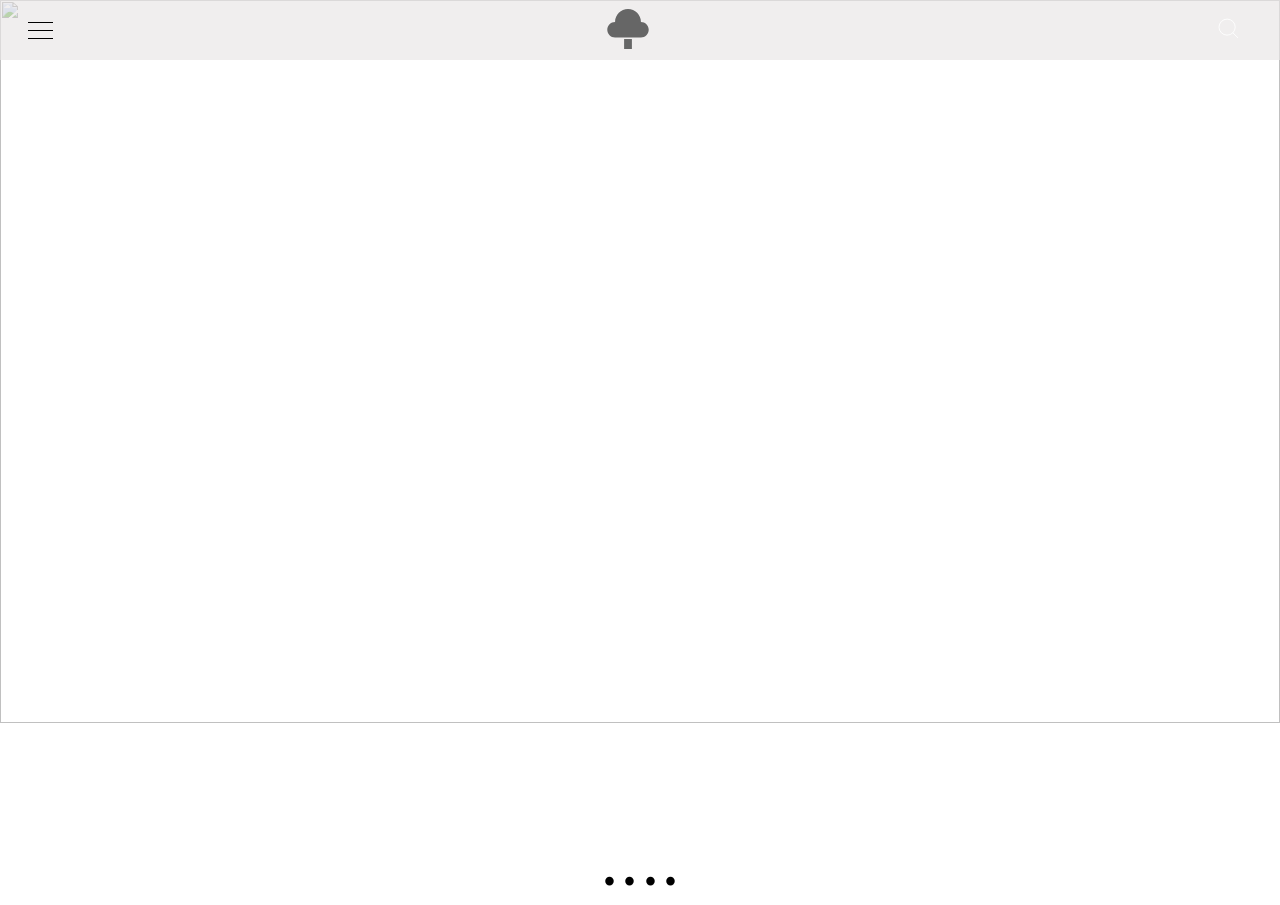
==== index.html @ f321a685 "Feito o slide de reprodução da página inicial" ====
<!DOCTYPE html>
<html lang="pt-br">
<head>
    <meta charset="UTF-8">
    <meta http-equiv="X-UA-Compatible" content="IE=edge">
    <meta name="viewport" content="width=device-width, initial-scale=1.0">
    <link rel = "sortcut icon" href = "./img/LOGOTIPO.ico" type = "image/x-icon" /> 
    <link rel = "stylesheet" href = "./Style.css">
    <title>Basílio Arquitetos</title>

</head>
<body>
    <!--Header-->
    <section id = "header">
        <div class="header container">
            <div class="nav-bar">
                <div class="nav-list">
                    <div class="hamburger"><div class="bar"></div></div>
                    <ul>
                        <li><a href="#hero">Início</a></li>
                        <li><a href="#projetos">Projetos</a></li>
                        <li><a href="#sobre">Sobre</a></li>
                        <li><a href="#contato">Contato</a></li>
                    </ul>
                </div>
                <div class="brand">
                    <a href="#"><img src="./img/LOGOTIPO.svg" ></a>
                </div>

                <div class="search">
                    <a href="#"><img src="./img/search.svg" ></a>
                </div>
            </div>
        </div>
    </section>
    <!--End Header-->
    <!--Começo Slides-->
    <section id="slideshow">
        <div class="slidershow">

            <div class="slides">
                <input type="radio" name = "r" id = "r1" checked>
                <input type="radio" name = "r" id = "r2">
                <input type="radio" name = "r" id = "r3">
                <input type="radio" name = "r" id = "r4">
                
                <div class="slide s1">
                    
                    <img src="./img/slide1.png" alt="">
                </div>

                <div class="slide">
                    <img src="./img/slide3.jpg" alt="">
                </div>
                <div class="slide">
                    <img src="./img/slide4.jpg" alt="">
                </div>
                <div class="slide">
                    <img src="./img/slide4.jpg" alt="">
                </div>
            </div>

            <div class="navigation">
                <label for="r1" class="bar">.</label>
                <label for="r2" class="bar">.</label>
                <label for="r3" class="bar">.</label>
                <label for="r4" class="bar">.</label>
            </div>
        </div>
        </div>
    </section>
    </section>
    <!--Fim Slides-->

<script src="./app.js"></script>
</body>
</html>
---- Style.css ----
@import url('https://fonts.googleapis.com/css2?family=Montserrat:wght@300;400;700&display=swap');

* {     /* Definindo margem e padding do body*/
	padding: 0;
	margin: 0;
	box-sizing: border-box;

}

html {  /*fonte do html*/
	font-size: 10px;
	font-family: 'Montserrat', sans-serif;
}
a{
	text-decoration: none;

}
/*Começa cabeçalho*/
#header {
	position: fixed;
	z-index: 1000;
	left: 0;
	top: 0;
	width: 100vw;
	height: auto;

}

#header .brand img{
    width: 50px;
    height: 40px;
}
#header .header {
	min-height: 3vh;
	background-color:rgba(233, 230, 230, 0.671);
	transition: .3s ease background-color;
}

#header .nav-bar {
	display: flex;
	align-items: center;
	justify-content: space-between;
	width: 100%;
	height: 100%;
	max-width: 100%;
	padding: 0 10px;
}
#header .nav-list ul {
	list-style: none;
	position: absolute;
	background-color: rgb(31, 30, 30);
	width: 100vw;
	height: 100vh;
	left: 100%;
	top: 0;
	display: flex;
	flex-direction: column;
	justify-content: center;
	align-items: center;
	z-index: 1;
	overflow-x: hidden;
	transition: .5s ease left;
}
#header .nav-list ul.active {
	left: 0%;
}
#header .nav-list ul a {
	font-size: 2.5rem;
	font-weight: 500;
	letter-spacing: .2rem;
	text-decoration: none;
	color: white;
	text-transform: uppercase;
	padding: 20px;
	display: block;
}



#header .nav-list ul li:hover a {
	color: #C0C0C0;
}
#header .hamburger {
	height: 60px;
	width: 60px;
	display: inline-block;
	position: relative;
	display: flex;
	align-items: center;
	justify-content: center;
	z-index: 100;
	cursor: pointer;

}
#header .hamburger .bar {
	height: 1px;
	width: 25px;
	position: relative;
	background-color: black;
	z-index: -1;
}
#header .hamburger .bar::after,
#header .hamburger .bar::before {
	content: '';
	position: absolute;
	height: 100%;
	width: 100%;
	left: 0;
	background-color: black;
	transition: .3s ease;
	transition-property: top, bottom;
}
#header .hamburger .bar::after {
	top: 8px;
}
#header .hamburger .bar::before {
	bottom: 8px;
}
#header .hamburger.active .bar::before {
	bottom: 0;
}
#header .hamburger.active .bar::after {
	top: 0;
}

#header .search {
	padding: 0 20px;
}
/*Termina o cabeçalho*/
/*Começo Slides*/
#slideshow .slidershow{
    width: 100%;
    height: 100%;
    overflow: hidden;
	margin-bottom: 10px;
}

#slideshow .navigation{
    position: absolute;
    bottom: -5px;
    left: 50%;
    transform: translateX(-50%);
    display: flex;
}
#slideshow .bar{
    display: inline-block;
    margin: 0 .02em;
    font-size: 80px;
    text-align: center;
    text-decoration: none;
    transition: 0.8s;
	
}
#slideshow .bar:hover{
    color: white;
    color: rgba(255, 255, 255, 0.8);
}

input[name="r"]{
    position: absolute;
    visibility: hidden;
}

#slideshow .slides{
    width: 500%;
    height: 100%;
    display: flex;
}

#slideshow .slide{
    width: 20%;
    transition: 0.6s;
}

#slideshow .slide img{
    width: 100%;
    height: 100%;
}

#r1:checked ~ .s1{
    margin-left: 0;
}

#r2:checked ~ .s1{
    margin-left: -20%;
}

#r3:checked ~ .s1{
    margin-left: -40%;
}

#r4:checked ~ .s1{
    margin-left: -60%;
}

/*Fim Slides*/
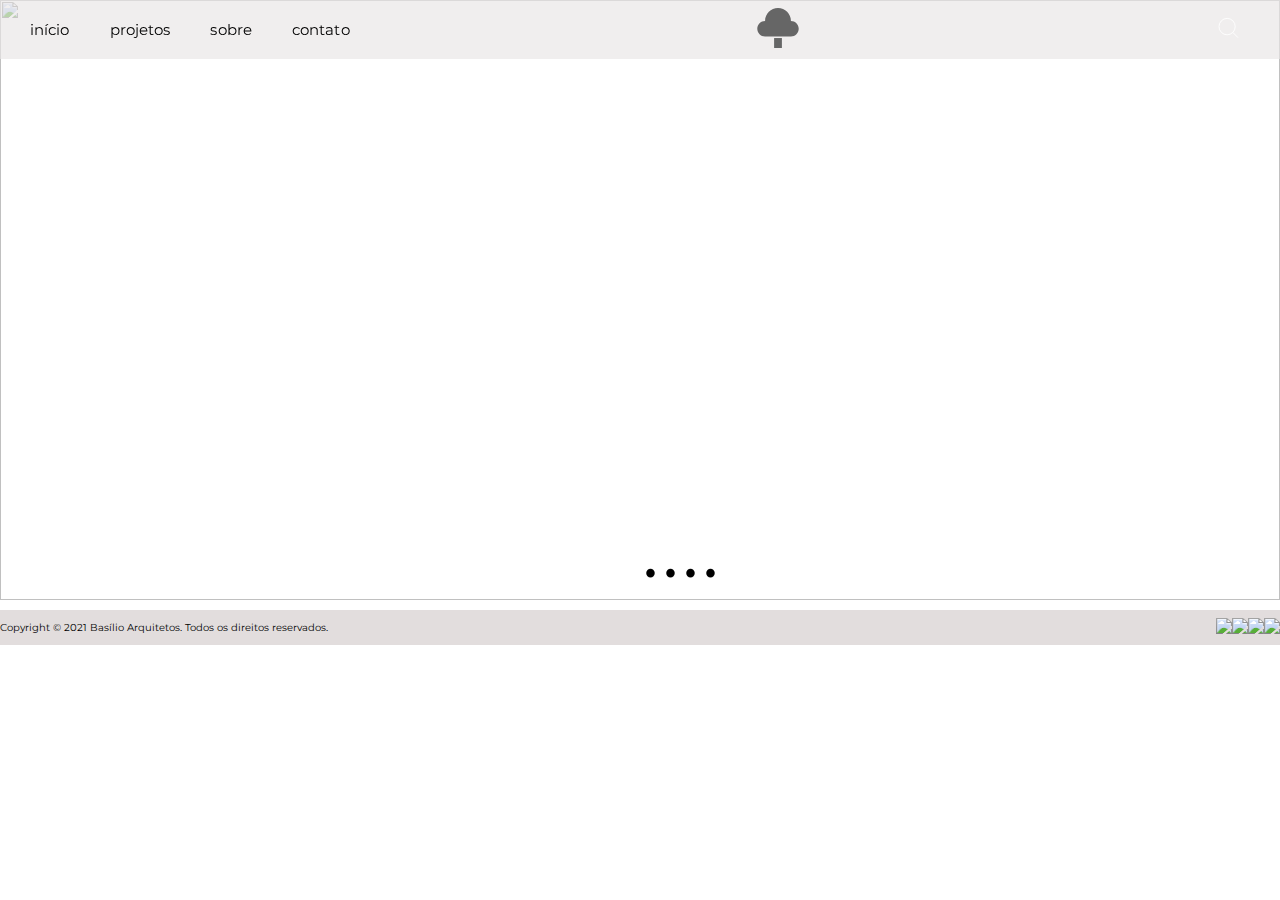
==== commit 7656d3e9: "feita a responsividade do menu de navegação" ====
--- a/index.html
+++ b/index.html
@@ -17,11 +17,12 @@
                 <div class="nav-list">
                     <div class="hamburger"><div class="bar"></div></div>
                     <ul>
-                        <li><a href="#hero">Início</a></li>
+                        <li><a href="#slideshow">Início</a></li>
                         <li><a href="#projetos">Projetos</a></li>
                         <li><a href="#sobre">Sobre</a></li>
                         <li><a href="#contato">Contato</a></li>
                     </ul>
+
                 </div>
                 <div class="brand">
                     <a href="#"><img src="./img/LOGOTIPO.svg" ></a>
@@ -60,6 +61,7 @@
                 </div>
             </div>
 
+
             <div class="navigation">
                 <label for="r1" class="bar">.</label>
                 <label for="r2" class="bar">.</label>
@@ -70,7 +72,34 @@
         </div>
     </section>
     </section>
+
     <!--Fim Slides-->
+<!--Rodapé-->
+    <Section id = "rodape">
+        <div class="copyright">
+            Copyright © 2021 Basílio Arquitetos. Todos os direitos reservados.
+        </div>
+        <div class="rede_social">
+            <div class="item_social">
+
+                <a href="https://www.facebook.com/carlos.vinicius.71404/" target="_blank"><img src="https://img.icons8.com/office/16/000000/facebook.png"/></a>
+            </div>
+            <div class="item_social">
+
+                <a href="https://twitter.com/vinicarlosss" target="_blank"><img src="https://img.icons8.com/officexs/16/000000/twitter.png"/></a>
+            </div>
+            <div class="item_social">
+
+                <a href="https://www.linkedin.com/in/carlos-vin%C3%ADcius-7a963b205/" target="_blank"><img src="https://img.icons8.com/officexs/16/000000/linkedin.png"/></a>
+            </div>
+            <div class="item_social">
+
+                <a href="https://www.instagram.com/vinicarlosss/" target="_blank"><img src="https://img.icons8.com/officexs/16/000000/instagram-new.png"/></a>
+            </div>
+        </div>
+
+    </Section>
+<!--Fim Rodapé-->
 
 <script src="./app.js"></script>
 </body>
--- a/Style.css
+++ b/Style.css
@@ -3,6 +3,7 @@
 * {     /* Definindo margem e padding do body*/
 	padding: 0;
 	margin: 0;
+
 	box-sizing: border-box;
 
 }
@@ -36,7 +37,7 @@
 	transition: .3s ease background-color;
 }
 
-#header .nav-bar {
+#header .nav-bar{
 	display: flex;
 	align-items: center;
 	justify-content: space-between;
@@ -45,82 +46,30 @@
 	max-width: 100%;
 	padding: 0 10px;
 }
+
 #header .nav-list ul {
 	list-style: none;
-	position: absolute;
-	background-color: rgb(31, 30, 30);
-	width: 100vw;
-	height: 100vh;
-	left: 100%;
+	position: flex;
+	
+	
+	
+	left: 10px;
 	top: 0;
 	display: flex;
-	flex-direction: column;
-	justify-content: center;
-	align-items: center;
-	z-index: 1;
-	overflow-x: hidden;
-	transition: .5s ease left;
-}
-#header .nav-list ul.active {
-	left: 0%;
-}
+	
+	justify-content: space-between;
+	align-items: flex;
+}
+
 #header .nav-list ul a {
-	font-size: 2.5rem;
-	font-weight: 500;
-	letter-spacing: .2rem;
+	font-size: 15px;
+	letter-spacing: 0.01rem;
 	text-decoration: none;
-	color: white;
-	text-transform: uppercase;
+	color: black;
+	text-transform: lowercase;
 	padding: 20px;
-	display: block;
-}
-
-
-
-#header .nav-list ul li:hover a {
-	color: #C0C0C0;
-}
-#header .hamburger {
-	height: 60px;
-	width: 60px;
-	display: inline-block;
-	position: relative;
-	display: flex;
-	align-items: center;
-	justify-content: center;
-	z-index: 100;
-	cursor: pointer;
-
-}
-#header .hamburger .bar {
-	height: 1px;
-	width: 25px;
-	position: relative;
-	background-color: black;
-	z-index: -1;
-}
-#header .hamburger .bar::after,
-#header .hamburger .bar::before {
-	content: '';
-	position: absolute;
-	height: 100%;
-	width: 100%;
-	left: 0;
-	background-color: black;
-	transition: .3s ease;
-	transition-property: top, bottom;
-}
-#header .hamburger .bar::after {
-	top: 8px;
-}
-#header .hamburger .bar::before {
-	bottom: 8px;
-}
-#header .hamburger.active .bar::before {
-	bottom: 0;
-}
-#header .hamburger.active .bar::after {
-	top: 0;
+	display: flex;
+	justify-content: space-between;
 }
 
 #header .search {
@@ -128,28 +77,28 @@
 }
 /*Termina o cabeçalho*/
 /*Começo Slides*/
+
 #slideshow .slidershow{
     width: 100%;
-    height: 100%;
+    height: 600px;
     overflow: hidden;
 	margin-bottom: 10px;
 }
 
 #slideshow .navigation{
-    position: absolute;
-    bottom: -5px;
-    left: 50%;
+    position: relative;
+    bottom: 100px;
+    left: 100%;
     transform: translateX(-50%);
     display: flex;
 }
 #slideshow .bar{
-    display: inline-block;
+    display: flex;
     margin: 0 .02em;
     font-size: 80px;
     text-align: center;
     text-decoration: none;
-    transition: 0.8s;
-	
+    transition: 1.5s;
 }
 #slideshow .bar:hover{
     color: white;
@@ -195,3 +144,115 @@
 
 /*Fim Slides*/
 
+/* Começa Rodapé */
+#rodape{
+	background-color:rgba(212, 205, 205, 0.671);
+	margin-top: 10px;
+	bottom: 0px;
+	width: 100%;
+	height: 35px;
+
+	display: flex;
+	align-items: center;
+	justify-content: space-between;
+}
+#rodape .rede_social{
+	display: flex;
+}
+/* Termina Rodapé */
+
+
+
+
+/*Responsividade */
+
+@media only screen and (max-width: 1024px){
+
+	#header .nav-bar{
+		display: flex;
+		align-items: center;
+		justify-content: space-between;
+		width: 100%;
+		height: 100%;
+		max-width: 100%;
+		padding: 0 10px;
+	}
+	
+	#header .nav-list ul {
+		list-style: none;
+		position: absolute;
+		background-color: rgb(31, 30, 30);
+		width: 100vw;
+		height: 100vh;
+		left: 100%;
+		top: 0;
+		display: flex;
+		flex-direction: column;
+		justify-content: center;
+		align-items: center;
+		z-index: 1;		overflow-x: hidden;
+		transition: .5s ease left;
+	}
+	
+	#header .nav-list ul.active {
+		left: 0%;
+	}
+	#header .nav-list ul a {
+		font-size: 2.5rem;
+		font-weight: 500;
+		letter-spacing: .2rem;
+		text-decoration: none;
+		color: white;
+		text-transform: uppercase;
+		padding: 20px;
+		display: block;
+	}
+	
+	
+	
+	#header .nav-list ul li:hover a {
+		color: #C0C0C0;
+	}
+	#header .hamburger {
+		height: 60px;
+		width: 60px;
+		display: inline-block;
+		position: relative;
+		display: flex;
+		align-items: center;
+		justify-content: center;
+		z-index: 100;
+		cursor: pointer;
+	
+	}
+	#header .hamburger .bar {
+		height: 1px;
+		width: 25px;
+		position: relative;
+		background-color: black;
+		z-index: -1;
+	}
+	#header .hamburger .bar::after,
+	#header .hamburger .bar::before {
+		content: '';
+		position: absolute;
+		height: 100%;
+		width: 100%;
+		left: 0;
+		background-color: black;
+		transition: .3s ease;
+		transition-property: top, bottom;
+	}
+	#header .hamburger .bar::after {
+		top: 8px;
+	}
+	#header .hamburger .bar::before {
+		bottom: 8px;
+	}
+	#header .hamburger.active .bar::before {
+		bottom: 0;
+	}
+	#header .hamburger.active .bar::after {
+		top: 0;
+	}
+}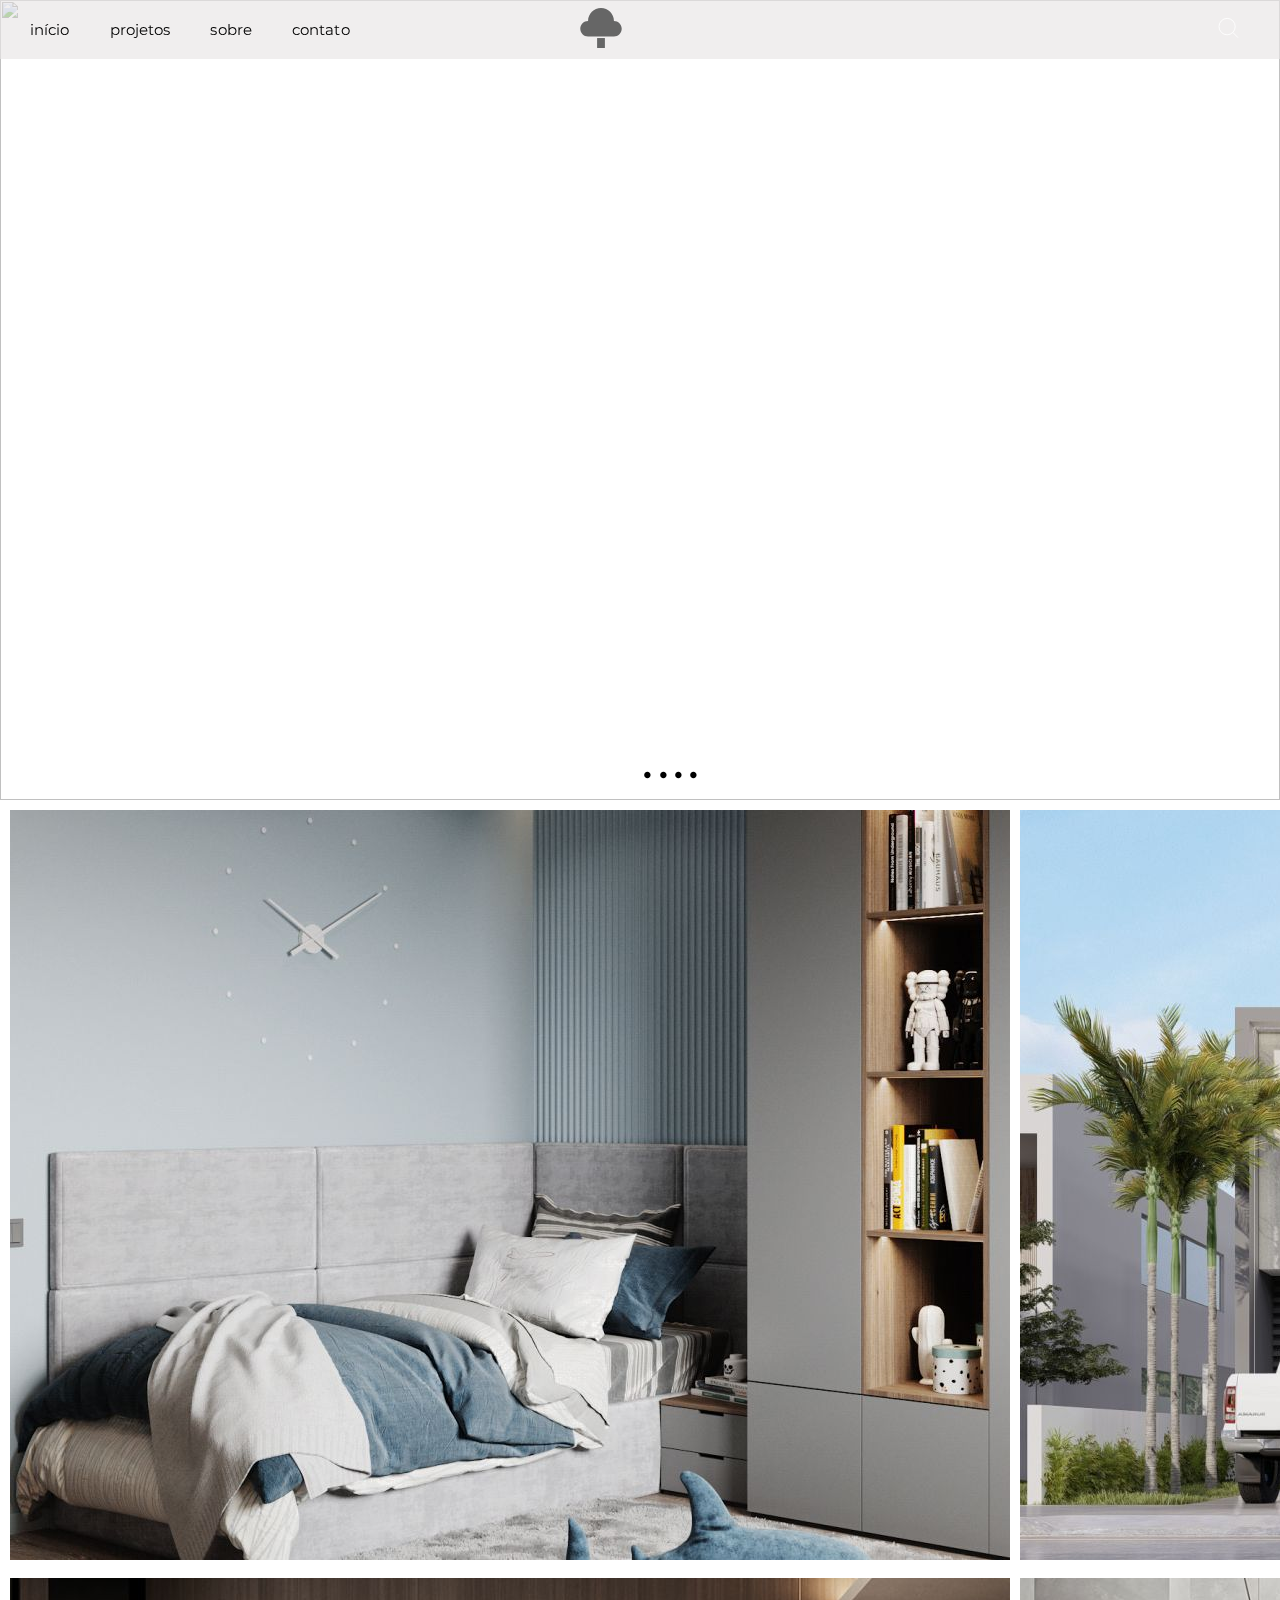
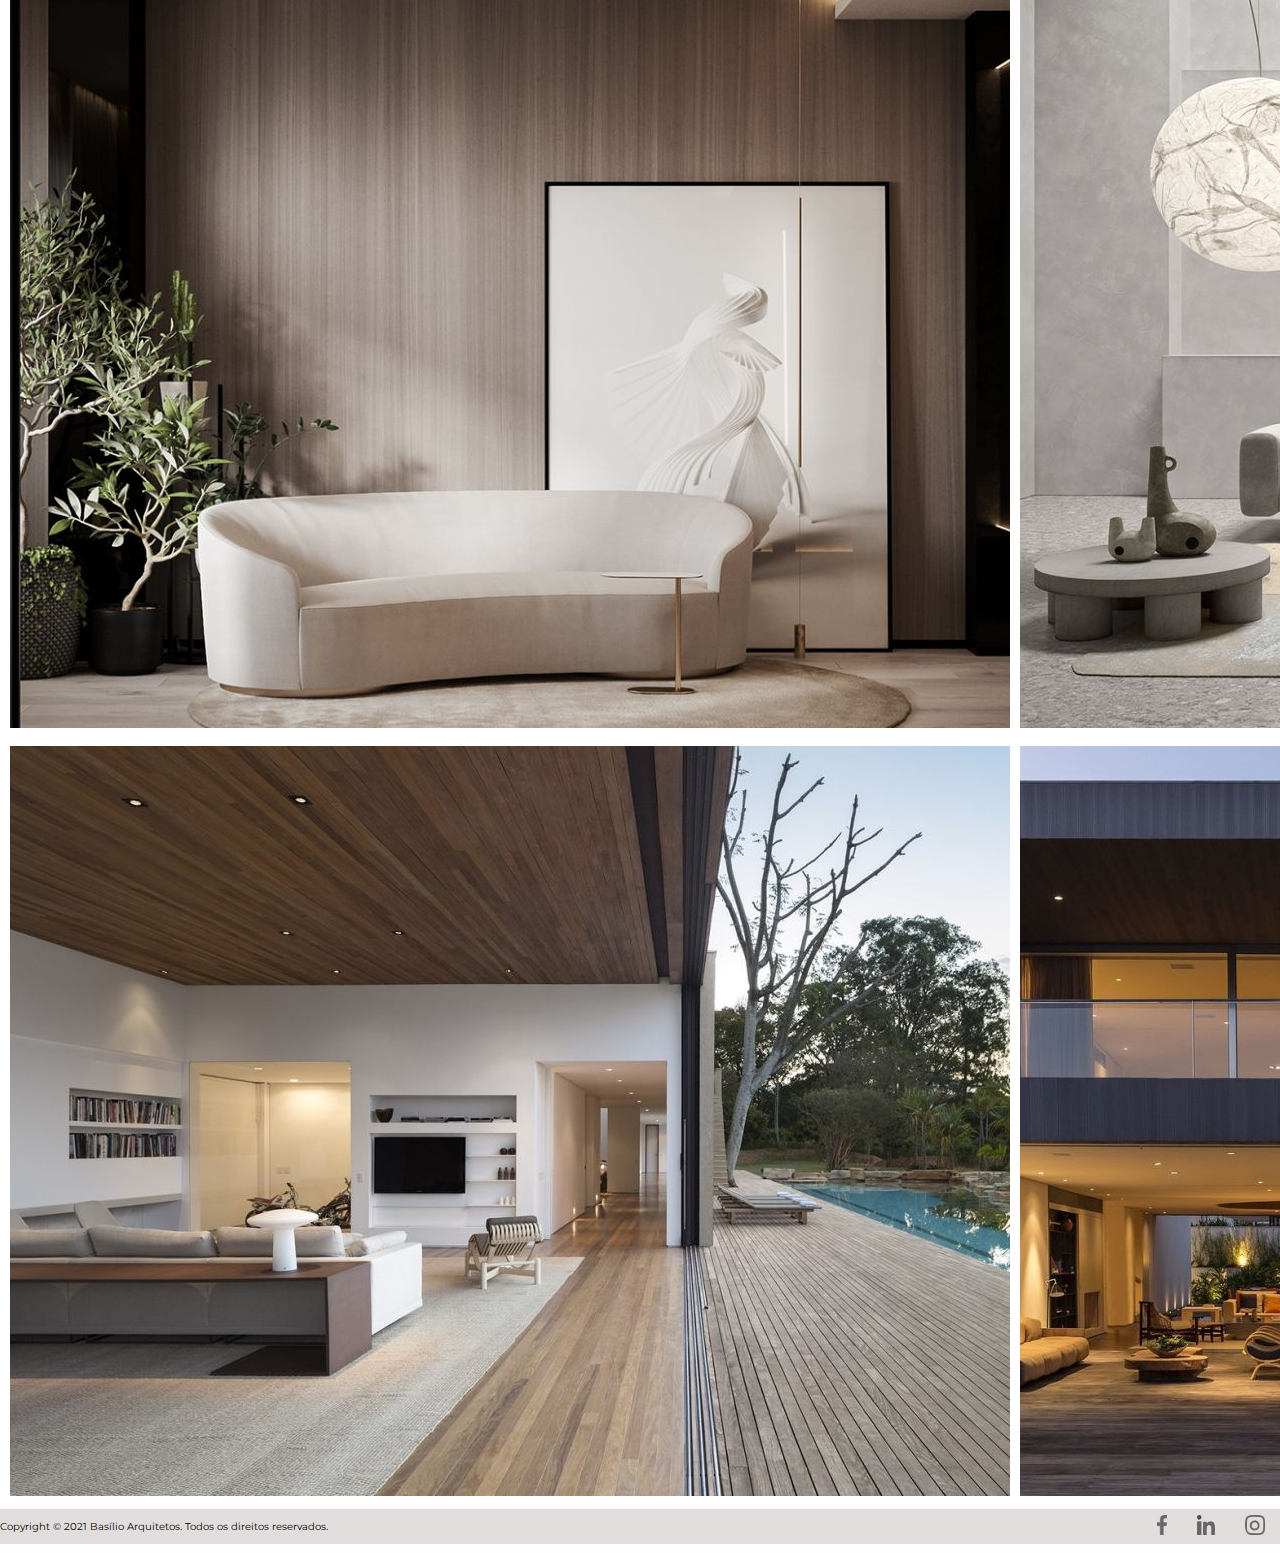
==== commit 6fd3d1d2: "inclusão do bootstrap para fazer responsividade das imagens" ====
--- a/index.html
+++ b/index.html
@@ -5,7 +5,8 @@
     <meta http-equiv="X-UA-Compatible" content="IE=edge">
     <meta name="viewport" content="width=device-width, initial-scale=1.0">
     <link rel = "sortcut icon" href = "./img/LOGOTIPO.ico" type = "image/x-icon" /> 
-    <link rel = "stylesheet" href = "./Style.css">
+    <link href="https://cdn.jsdelivr.net/npm/bootstrap@5.0.1/dist/css/bootstrap.min.css" rel="stylesheet" integrity="sha384-+0n0xVW2eSR5OomGNYDnhzAbDsOXxcvSN1TPprVMTNDbiYZCxYbOOl7+AMvyTG2x" crossorigin="anonymous">
+    <link rel = "stylesheet" href = "./css/Style.css">
     <title>Basílio Arquitetos</title>
 
 </head>
@@ -18,7 +19,7 @@
                     <div class="hamburger"><div class="bar"></div></div>
                     <ul>
                         <li><a href="#slideshow">Início</a></li>
-                        <li><a href="#projetos">Projetos</a></li>
+                        <li><a href="#Projetos">Projetos</a></li>
                         <li><a href="#sobre">Sobre</a></li>
                         <li><a href="#contato">Contato</a></li>
                     </ul>
@@ -44,10 +45,11 @@
                 <input type="radio" name = "r" id = "r2">
                 <input type="radio" name = "r" id = "r3">
                 <input type="radio" name = "r" id = "r4">
-                
+
                 <div class="slide s1">
-                    
+
                     <img src="./img/slide1.png" alt="">
+
                 </div>
 
                 <div class="slide">
@@ -72,9 +74,47 @@
         </div>
     </section>
     </section>
+    <!--Fim Slides-->
+    
+    <!--Começo dos Projetos-->
+    <Section id="projetos">
+        <div class="projeto">
+                
+            <a href=""><img src="./img/Posts/01.jpg" class="img-fluid"></a>
 
-    <!--Fim Slides-->
-<!--Rodapé-->
+        </div>
+        <div class="projeto">
+            
+            <a href=""><img src="./img/Posts/02.jpg" class="img-fluid"></a>
+
+        </div>
+    </Section>
+
+    <Section id="projetos2">
+       <div class="projeto">
+
+            <a href=""><img src="./img/Posts/03.jpg" class="img-fluid"></a>
+        </div>
+        <div class="projeto">
+
+            <a href=""><img src="./img/Posts/04.jpg" class="img-fluid"></a>
+        </div>
+    </Section>
+    <Section id="projetos3">
+
+        <div class="projeto">
+
+            <a href=""><img src="./img/Posts/05.jpg" class="img-fluid"></a>
+        </div>
+
+        <div class="projeto">
+
+            <a href=""><img src="./img/Posts/06.jpg" class="img-fluid"></a>
+        </div>
+    </Section>
+    <!--Fim dos projetos-->
+
+    <!--Rodapé-->
     <Section id = "rodape">
         <div class="copyright">
             Copyright © 2021 Basílio Arquitetos. Todos os direitos reservados.
@@ -82,25 +122,22 @@
         <div class="rede_social">
             <div class="item_social">
 
-                <a href="https://www.facebook.com/carlos.vinicius.71404/" target="_blank"><img src="https://img.icons8.com/office/16/000000/facebook.png"/></a>
+                <a href="https://www.facebook.com/carlos.vinicius.71404/" target="_blank"><img src="./img/widgets/facebook.png"/></a>
+            </div>
+
+            <div class="item_social">
+
+                <a href="https://www.linkedin.com/in/carlos-vin%C3%ADcius-7a963b205/" target="_blank"><img src="./img/widgets/linkedin.png"/></a>
             </div>
             <div class="item_social">
 
-                <a href="https://twitter.com/vinicarlosss" target="_blank"><img src="https://img.icons8.com/officexs/16/000000/twitter.png"/></a>
-            </div>
-            <div class="item_social">
-
-                <a href="https://www.linkedin.com/in/carlos-vin%C3%ADcius-7a963b205/" target="_blank"><img src="https://img.icons8.com/officexs/16/000000/linkedin.png"/></a>
-            </div>
-            <div class="item_social">
-
-                <a href="https://www.instagram.com/vinicarlosss/" target="_blank"><img src="https://img.icons8.com/officexs/16/000000/instagram-new.png"/></a>
+                <a href="https://www.instagram.com/vinicarlosss/" target="_blank"><img src="./img/widgets/instagram.png"/></a>
             </div>
         </div>
 
     </Section>
 <!--Fim Rodapé-->
 
-<script src="./app.js"></script>
+<script src="./js/app.js"></script>
 </body>
 </html>--- a/css/Style.css
+++ b/css/Style.css
@@ -0,0 +1,454 @@
+@import url('https://fonts.googleapis.com/css2?family=Montserrat:wght@300;400;700&display=swap');
+
+* {     /* Definindo margem e padding do body*/
+	padding: 0;
+	margin: 0;
+
+	box-sizing: border-box;
+
+}
+
+html {  /*fonte do html*/
+	font-size: 10px;
+	font-family: 'Montserrat', sans-serif;
+}
+a{
+	text-decoration: none;
+
+}
+/*Começa cabeçalho*/
+#header {
+	position: fixed;
+	z-index: 1000;
+	left: 0;
+	top: 0;
+	width: 100%;
+	height: auto;
+
+}
+
+#header .brand img{
+    width: 50px;
+    height: 40px;
+}
+#header .header {
+	min-height: 3vh;
+	background-color:rgba(233, 230, 230, 0.671);
+	transition: .3s ease background-color;
+}
+
+#header .nav-bar{
+	display: flex;
+	align-items: center;
+	justify-content: space-between;
+	width: 100%;
+	height: 100%;
+	max-width: 100%;
+	padding: 0 10px;
+}
+
+#header .nav-list ul {
+	list-style: none;
+	width: 5px;
+	position: flex;
+	left: 10px;
+	top: 0;
+	display: flex;
+	
+	justify-content: space-between;
+	align-items: flex;
+}
+
+#header .nav-list ul a {
+	font-size: 15px;
+	letter-spacing: 0.01rem;
+	text-decoration: none;
+	color: black;
+	text-transform: lowercase;
+	padding: 20px;
+	display: flex;
+	justify-content: space-between;
+}
+
+#header .search {
+	padding: 0 20px;
+}
+/*Termina o cabeçalho*/
+
+/*Começo Slides*/
+
+#slideshow .slidershow{
+	
+    width: 100%;
+    height: 800px;
+    overflow: hidden;
+	
+
+}
+
+#slideshow .navigation{
+    position: relative;
+    bottom: 80px;
+    left: 100%;
+    transform: translateX(-50%);
+    display: flex;
+}
+#slideshow .bar{
+    display: flex;
+    margin: 0 .02em;
+    font-size: 60px;
+    text-align: center;
+    text-decoration: none;
+    transition: 1.5s;
+}
+#slideshow .bar:hover{
+    color: white;
+    color: rgba(255, 255, 255, 0.8);
+}
+
+input[name="r"]{
+    position: absolute;
+    visibility: hidden;
+}
+
+#slideshow .slides{
+    width: 500%;
+    height: 100%;
+    display: flex;
+}
+#slideshow .slide{
+    width: 20%;
+    transition: 0.6s;
+}
+
+#slideshow .slide img{
+    width: 100%;
+    height: 100%;
+	object-fit: cover;
+}
+
+#r1:checked ~ .s1{
+    margin-left: 0;
+}
+
+#r2:checked ~ .s1{
+    margin-left: -20%;
+}
+
+#r3:checked ~ .s1{
+    margin-left: -40%;
+}
+
+#r4:checked ~ .s1{
+    margin-left: -60%;
+}
+
+/*Fim Slides*/
+
+/* Começa Projetos */
+#projetos{
+	margin: 5px;
+	display: flex;
+	justify-content: space-between;
+}
+
+#projetos .projeto{
+	margin: 5px;
+}
+
+#projetos2{
+	margin: 5px;
+	display: flex;
+	justify-content: space-between;
+}
+
+#projetos2 .projeto{
+	margin: 5px;
+}
+
+#projetos3{
+	margin: 5px;
+	display: flex;
+	justify-content: space-between;
+}
+
+#projetos3 .projeto{
+	margin: 5px;
+}
+
+/* Fim Projetos */
+
+/* Começa Rodapé */
+#rodape{
+	position: relative;
+	background-color:rgba(212, 205, 205, 0.671);
+	margin-top: 2px;
+
+	bottom: 0;
+	width: 100%;
+	height: 35px;
+
+	display: flex;
+	align-items: center;
+	justify-content: space-between;
+}
+#rodape .rede_social{
+	display: flex;
+}
+#rodape .rede_social  img{
+	margin: 15px;
+	height: 20px;
+}
+/* Termina Rodapé */
+
+/*Responsividade */
+
+@media only screen and (min-width: 768px) and (max-width:1024px) and (max-height:1080px){
+	/*Caneçalho */
+	#header .nav-bar{
+		display: flex;
+		align-items: center;
+		justify-content: space-between;
+		width: 100%;
+		height: 100%;
+		max-width: 100%;
+		padding: 0 10px;
+	}
+
+	#header .nav-list ul {
+		list-style: none;
+		position: absolute;
+		background-color:  rgb(31, 30, 30);
+		width: 100vw;
+		height: 100vh;
+		left: 100%;
+		top: 0;
+		display: flex;
+		flex-direction: column;
+		justify-content: center;
+		align-items: center;
+		z-index: 1;		overflow-x: hidden;
+		transition: .5s ease left;
+	}
+	
+	#header .nav-list ul.active {
+		left: 0%;
+	}
+	#header .nav-list ul a {
+		font-size: 2.5rem;
+		font-weight: 500;
+		letter-spacing: .2rem;
+		text-decoration: none;
+		color: white;
+		text-transform: uppercase;
+		padding: 20px;
+		display: block;
+	}
+	#header.nav-list ul a::after {
+		content: attr(data-after);
+		position: absolute;
+		top: 50%;
+		left: 50%;
+		transform: translate(-50%, -50%) scale(0);
+		color: white;
+		font-size: 13rem;
+		letter-spacing: 50px;
+		z-index: -1;
+		transition: .3s ease letter-spacing;
+	}
+
+	#header .nav-list ul li:hover a::after{
+		transform: translate(-50%, -50%) scale(1);
+		letter-spacing: initial;
+	}
+
+	#header .nav-list ul li:hover a {
+		color: crimson;
+	}
+	#header .hamburger {
+		height: 60px;
+		width: 60px;
+		display: inline-block;
+		position: relative;
+		display: flex;
+		align-items: center;
+		justify-content: center;
+		z-index: 100;
+		cursor: pointer;
+	}
+	#header.hamburger::after{
+		position: absolute;
+		content: '';
+		height: 100%;
+		width: 100%;
+		border-radius: 50%;
+		border: 3px solid white;
+		animation: hamburguer_puls 1s ease infinite;
+	}
+	#header .hamburger .bar {
+		height: 1px;
+		width: 25px;
+		position: relative;
+		background-color: black;
+		z-index: -1;
+	}
+	#header .hamburger .bar::after,
+	#header .hamburger .bar::before {
+		content: '';
+		position: absolute;
+		height: 100%;
+		width: 100%;
+		left: 0;
+		background-color: black;
+		transition: .3s ease;
+		transition-property: top, bottom;
+	}
+	#header .hamburger .bar::after {
+		top: 8px;
+	}
+	#header .hamburger .bar::before {
+		bottom: 8px;
+	}
+	#header .hamburger.active .bar::before {
+		bottom: 0;
+	}
+	#header .hamburger.active .bar::after {
+		top: 0;
+	}
+	/*fim cabeçalho */
+
+	/*Slides */
+	#slideshow .slidershow{
+		width: 100%;
+		height: 400px;
+	}
+	/*Fim Slides*/
+	/*Começa Projetos*/
+
+}
+
+	/*Termina Projetos */
+
+@media only screen and (max-width:768px) and (max-height:1080px){
+
+		/*Caneçalho */
+		#header .nav-bar{
+			display: flex;
+			align-items: center;
+			justify-content: space-between;
+			width: 100%;
+			height: 100%;
+			max-width: 100%;
+			padding: 0 10px;
+		}
+	
+		#header .nav-list ul {
+			list-style: none;
+			position: absolute;
+			background-color:  rgb(31, 30, 30);
+			width: 100vw;
+			height: 100vh;
+			left: 100%;
+			top: 0;
+			display: flex;
+			flex-direction: column;
+			justify-content: center;
+			align-items: center;
+			z-index: 1;		overflow-x: hidden;
+			transition: .5s ease left;
+		}
+		
+		#header .nav-list ul.active {
+			left: 0%;
+		}
+		#header .nav-list ul a {
+			font-size: 2.5rem;
+			font-weight: 500;
+			letter-spacing: .2rem;
+			text-decoration: none;
+			color: white;
+			text-transform: uppercase;
+			padding: 20px;
+			display: block;
+		}
+		#header.nav-list ul a::after {
+			content: attr(data-after);
+			position: absolute;
+			top: 50%;
+			left: 50%;
+			transform: translate(-50%, -50%) scale(0);
+			color: white;
+			font-size: 13rem;
+			letter-spacing: 50px;
+			z-index: -1;
+			transition: .3s ease letter-spacing;
+		}
+	
+		#header .nav-list ul li:hover a::after{
+			transform: translate(-50%, -50%) scale(1);
+			letter-spacing: initial;
+		}
+	
+		#header .nav-list ul li:hover a {
+			color: crimson;
+		}
+		#header .hamburger {
+			height: 60px;
+			width: 60px;
+			display: inline-block;
+			position: relative;
+			display: flex;
+			align-items: center;
+			justify-content: center;
+			z-index: 100;
+			cursor: pointer;
+		}
+		#header.hamburger::after{
+			position: absolute;
+			content: '';
+			height: 100%;
+			width: 100%;
+			border-radius: 50%;
+			border: 3px solid white;
+			animation: hamburguer_puls 1s ease infinite;
+		}
+		#header .hamburger .bar {
+			height: 1px;
+			width: 25px;
+			position: relative;
+			background-color: black;
+			z-index: -1;
+		}
+		#header .hamburger .bar::after,
+		#header .hamburger .bar::before {
+			content: '';
+			position: absolute;
+			height: 100%;
+			width: 100%;
+			left: 0;
+			background-color: black;
+			transition: .3s ease;
+			transition-property: top, bottom;
+		}
+		#header .hamburger .bar::after {
+			top: 8px;
+		}
+		#header .hamburger .bar::before {
+			bottom: 8px;
+		}
+		#header .hamburger.active .bar::before {
+			bottom: 0;
+		}
+		#header .hamburger.active .bar::after {
+			top: 0;
+		}
+		/*fim cabeçalho */
+	
+		/*Slides */
+		#slideshow .slidershow{
+			width: 100%;
+			height: 400px;
+		}
+		/*Fim Slides*/
+		/*Começa Projetos*/
+}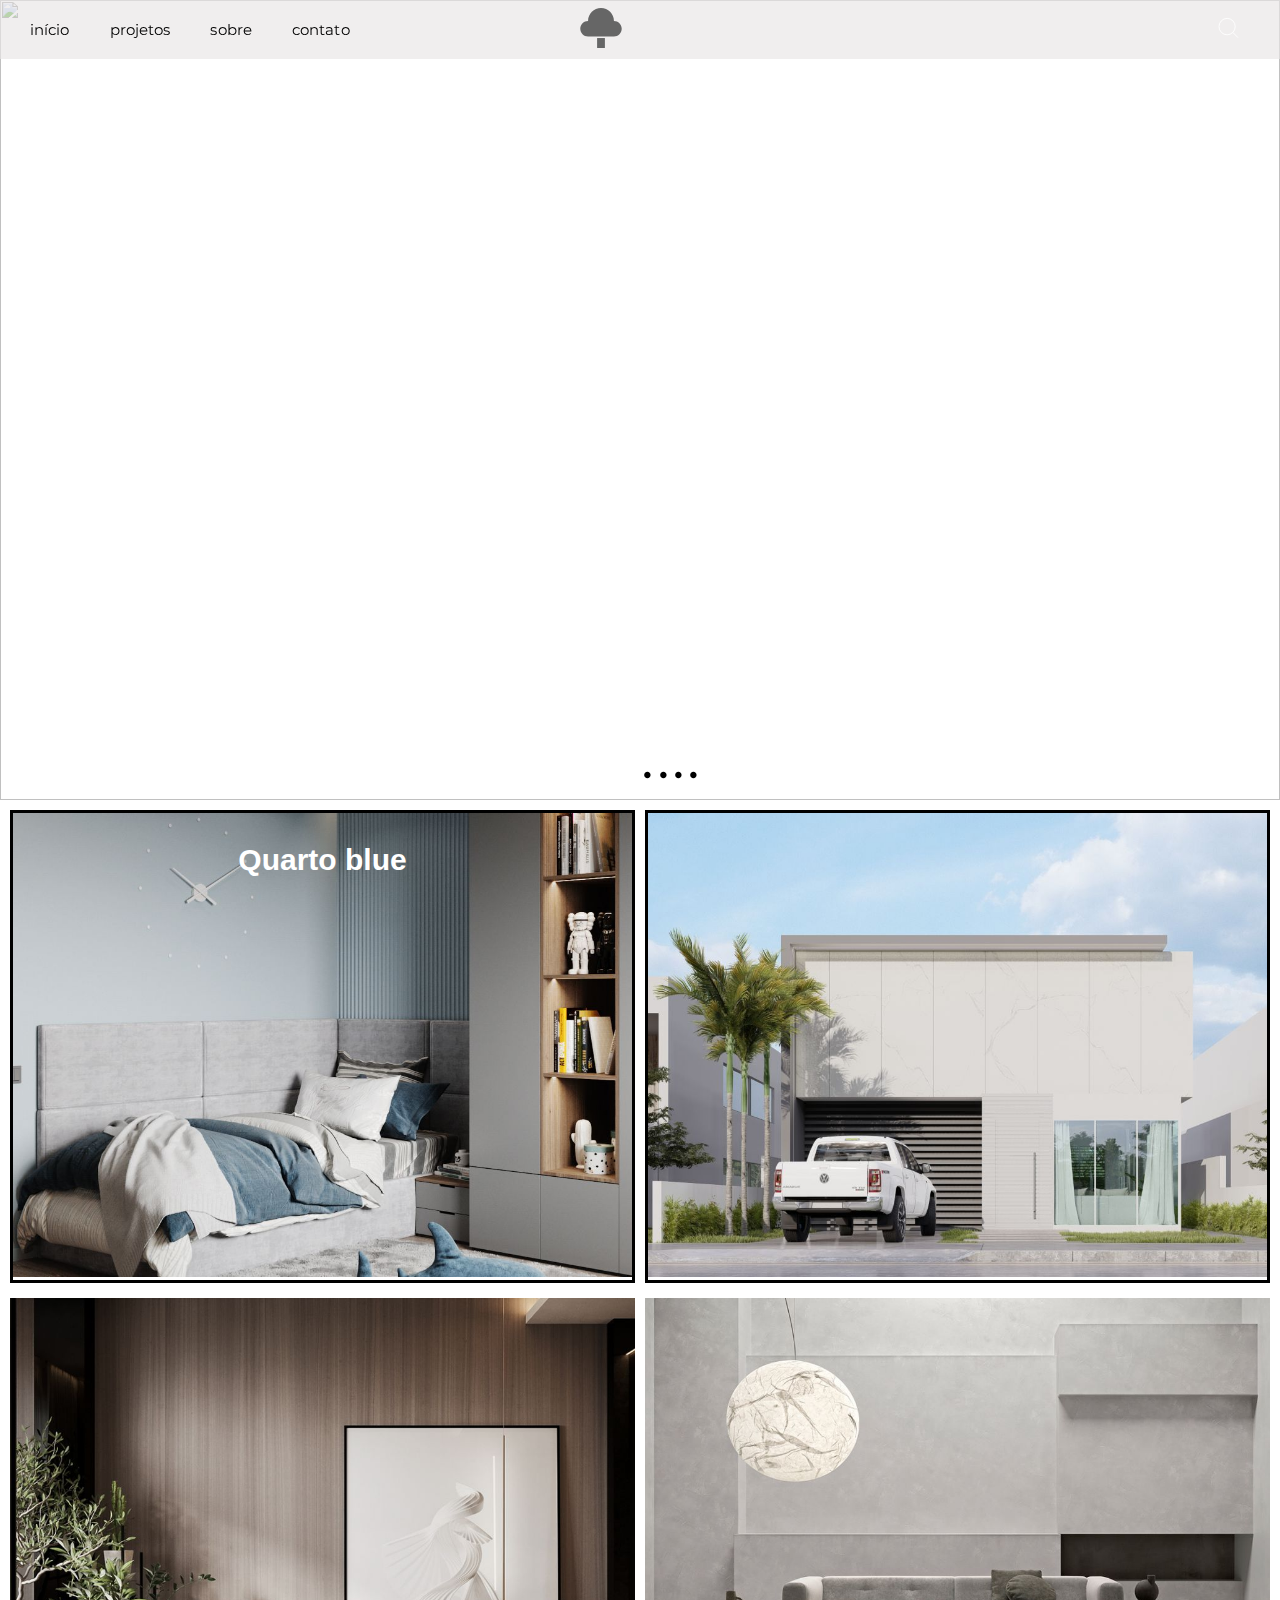
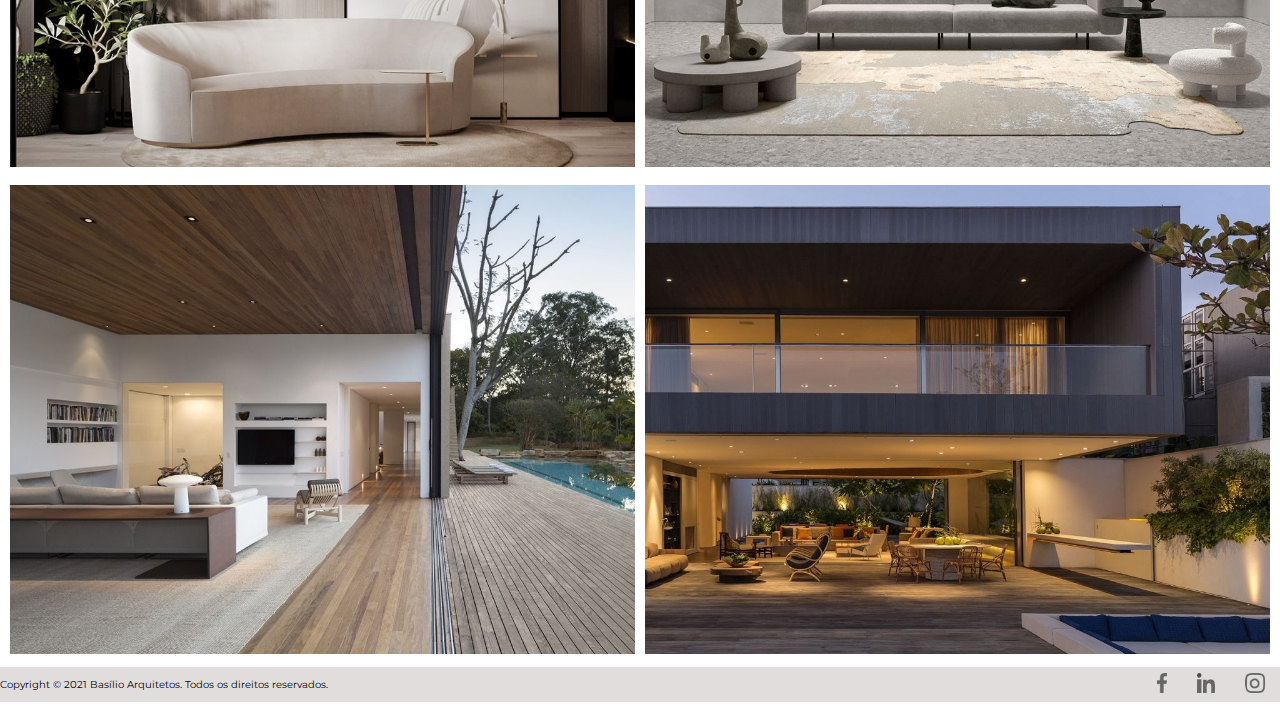
==== commit e7d03bad: "foi retirado o bootstrap, e feita a inserção da primeira legenda" ====
--- a/index.html
+++ b/index.html
@@ -5,7 +5,6 @@
     <meta http-equiv="X-UA-Compatible" content="IE=edge">
     <meta name="viewport" content="width=device-width, initial-scale=1.0">
     <link rel = "sortcut icon" href = "./img/LOGOTIPO.ico" type = "image/x-icon" /> 
-    <link href="https://cdn.jsdelivr.net/npm/bootstrap@5.0.1/dist/css/bootstrap.min.css" rel="stylesheet" integrity="sha384-+0n0xVW2eSR5OomGNYDnhzAbDsOXxcvSN1TPprVMTNDbiYZCxYbOOl7+AMvyTG2x" crossorigin="anonymous">
     <link rel = "stylesheet" href = "./css/Style.css">
     <title>Basílio Arquitetos</title>
 
@@ -77,11 +76,11 @@
     <!--Fim Slides-->
     
     <!--Começo dos Projetos-->
-    <Section id="projetos">
+    <Section  id="projetos">
         <div class="projeto">
-                
+
             <a href=""><img src="./img/Posts/01.jpg" class="img-fluid"></a>
-
+            <h1>Quarto blue</h1>
         </div>
         <div class="projeto">
             
--- a/css/Style.css
+++ b/css/Style.css
@@ -35,6 +35,7 @@
 	min-height: 3vh;
 	background-color:rgba(233, 230, 230, 0.671);
 	transition: .3s ease background-color;
+
 }
 
 #header .nav-bar{
@@ -148,12 +149,29 @@
 /* Começa Projetos */
 #projetos{
 	margin: 5px;
+	position: relative;
 	display: flex;
 	justify-content: space-between;
 }
 
 #projetos .projeto{
 	margin: 5px;
+	position: relative;
+	border: solid;
+}
+
+#projetos .projeto img{
+	width: 100%;
+}
+
+#projetos .projeto h1{
+	position: absolute;
+	font-size: 30px;
+	font-family: Arial, Helvetica, sans-serif;
+	color: white;
+	top: 10%;
+	left: 50%;
+	transform: translate(-50%, -50%);
 }
 
 #projetos2{
@@ -166,6 +184,10 @@
 	margin: 5px;
 }
 
+#projetos2 .projeto img{
+	width: 100%;
+}
+
 #projetos3{
 	margin: 5px;
 	display: flex;
@@ -174,6 +196,10 @@
 
 #projetos3 .projeto{
 	margin: 5px;
+}
+
+#projetos3 .projeto img{
+	width: 100%;
 }
 
 /* Fim Projetos */
@@ -203,7 +229,7 @@
 
 /*Responsividade */
 
-@media only screen and (min-width: 768px) and (max-width:1024px) and (max-height:1080px){
+@media only screen and (max-width: 768px) and (max-height:1080px){
 	/*Caneçalho */
 	#header .nav-bar{
 		display: flex;
@@ -324,131 +350,16 @@
 	}
 	/*Fim Slides*/
 	/*Começa Projetos*/
+	#projetos .projeto h1{
+		position: absolute;
+		font-size: 10px;
+		font-family: Arial, Helvetica, sans-serif;
+		color: white;
+		top: 10%;
+		left: 50%;
+		transform: translate(-50%, -50%);
+	}
 
 }
 
 	/*Termina Projetos */
-
-@media only screen and (max-width:768px) and (max-height:1080px){
-
-		/*Caneçalho */
-		#header .nav-bar{
-			display: flex;
-			align-items: center;
-			justify-content: space-between;
-			width: 100%;
-			height: 100%;
-			max-width: 100%;
-			padding: 0 10px;
-		}
-	
-		#header .nav-list ul {
-			list-style: none;
-			position: absolute;
-			background-color:  rgb(31, 30, 30);
-			width: 100vw;
-			height: 100vh;
-			left: 100%;
-			top: 0;
-			display: flex;
-			flex-direction: column;
-			justify-content: center;
-			align-items: center;
-			z-index: 1;		overflow-x: hidden;
-			transition: .5s ease left;
-		}
-		
-		#header .nav-list ul.active {
-			left: 0%;
-		}
-		#header .nav-list ul a {
-			font-size: 2.5rem;
-			font-weight: 500;
-			letter-spacing: .2rem;
-			text-decoration: none;
-			color: white;
-			text-transform: uppercase;
-			padding: 20px;
-			display: block;
-		}
-		#header.nav-list ul a::after {
-			content: attr(data-after);
-			position: absolute;
-			top: 50%;
-			left: 50%;
-			transform: translate(-50%, -50%) scale(0);
-			color: white;
-			font-size: 13rem;
-			letter-spacing: 50px;
-			z-index: -1;
-			transition: .3s ease letter-spacing;
-		}
-	
-		#header .nav-list ul li:hover a::after{
-			transform: translate(-50%, -50%) scale(1);
-			letter-spacing: initial;
-		}
-	
-		#header .nav-list ul li:hover a {
-			color: crimson;
-		}
-		#header .hamburger {
-			height: 60px;
-			width: 60px;
-			display: inline-block;
-			position: relative;
-			display: flex;
-			align-items: center;
-			justify-content: center;
-			z-index: 100;
-			cursor: pointer;
-		}
-		#header.hamburger::after{
-			position: absolute;
-			content: '';
-			height: 100%;
-			width: 100%;
-			border-radius: 50%;
-			border: 3px solid white;
-			animation: hamburguer_puls 1s ease infinite;
-		}
-		#header .hamburger .bar {
-			height: 1px;
-			width: 25px;
-			position: relative;
-			background-color: black;
-			z-index: -1;
-		}
-		#header .hamburger .bar::after,
-		#header .hamburger .bar::before {
-			content: '';
-			position: absolute;
-			height: 100%;
-			width: 100%;
-			left: 0;
-			background-color: black;
-			transition: .3s ease;
-			transition-property: top, bottom;
-		}
-		#header .hamburger .bar::after {
-			top: 8px;
-		}
-		#header .hamburger .bar::before {
-			bottom: 8px;
-		}
-		#header .hamburger.active .bar::before {
-			bottom: 0;
-		}
-		#header .hamburger.active .bar::after {
-			top: 0;
-		}
-		/*fim cabeçalho */
-	
-		/*Slides */
-		#slideshow .slidershow{
-			width: 100%;
-			height: 400px;
-		}
-		/*Fim Slides*/
-		/*Começa Projetos*/
-}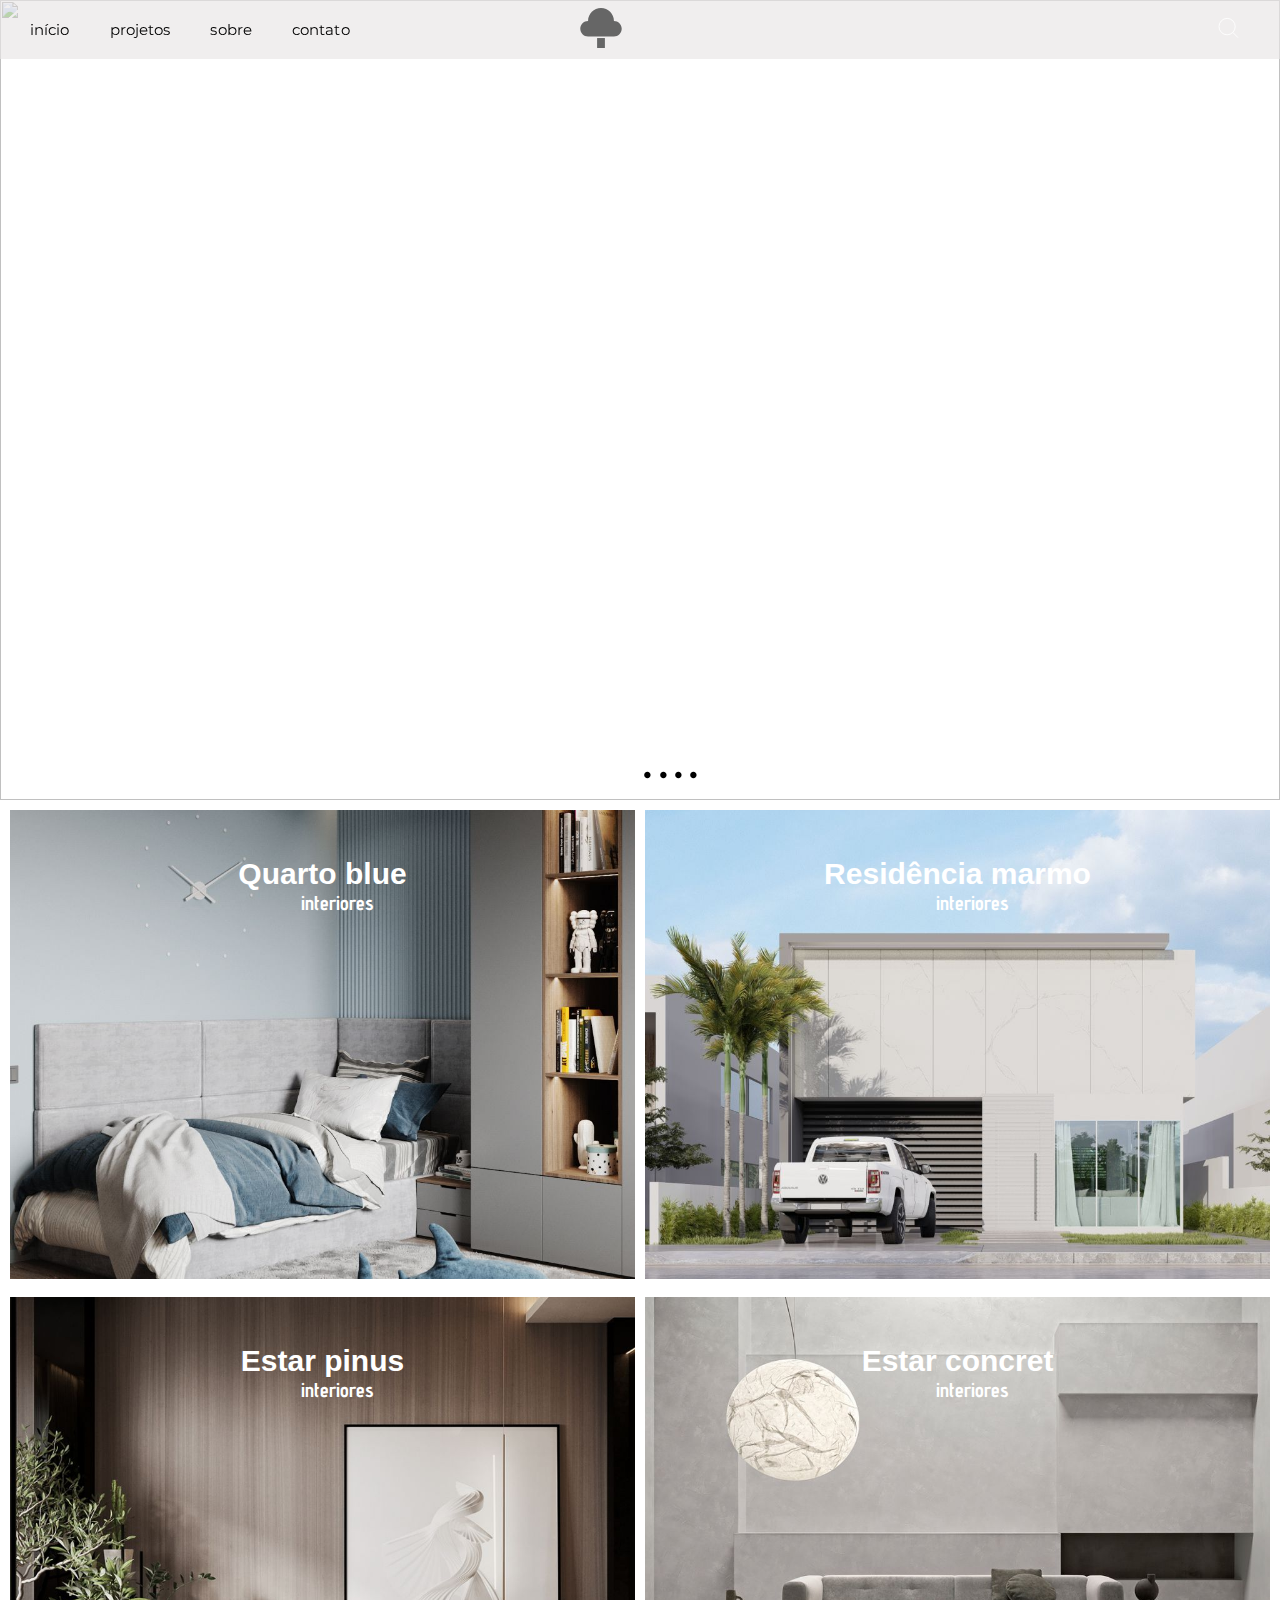
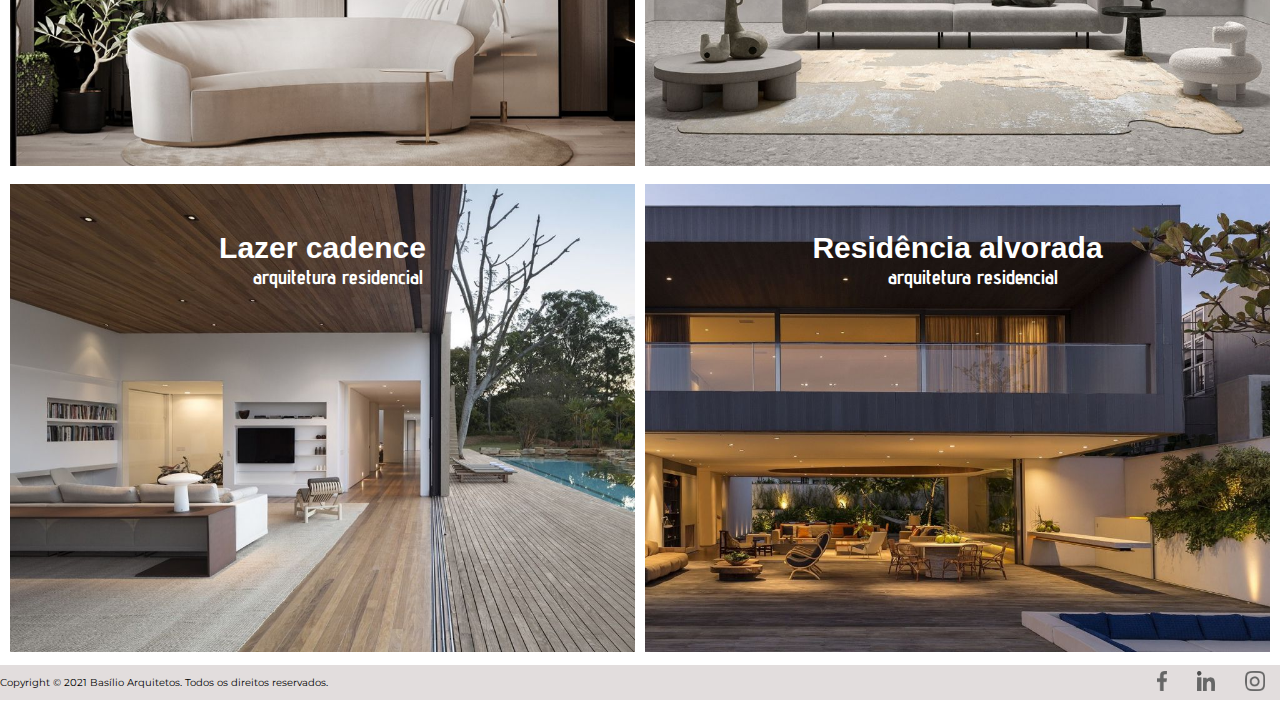
==== commit de0f5dc4: "adicionadas todas as legendas para as imagens da aba de projetos." ====
--- a/index.html
+++ b/index.html
@@ -81,11 +81,13 @@
 
             <a href=""><img src="./img/Posts/01.jpg" class="img-fluid"></a>
             <h1>Quarto blue</h1>
+            <h3>interiores</h3>
         </div>
         <div class="projeto">
             
             <a href=""><img src="./img/Posts/02.jpg" class="img-fluid"></a>
-
+            <h1>Residência marmo</h1>
+            <h3>interiores</h3>
         </div>
     </Section>
 
@@ -93,10 +95,14 @@
        <div class="projeto">
 
             <a href=""><img src="./img/Posts/03.jpg" class="img-fluid"></a>
+            <h1>Estar pinus</h1>
+            <h3>interiores</h3>
         </div>
         <div class="projeto">
 
             <a href=""><img src="./img/Posts/04.jpg" class="img-fluid"></a>
+            <h1>Estar concret</h1>
+            <h3>interiores</h3>
         </div>
     </Section>
     <Section id="projetos3">
@@ -104,11 +110,15 @@
         <div class="projeto">
 
             <a href=""><img src="./img/Posts/05.jpg" class="img-fluid"></a>
+            <h1>Lazer cadence</h1>
+            <h3>arquitetura residencial</h3>
         </div>
 
         <div class="projeto">
 
             <a href=""><img src="./img/Posts/06.jpg" class="img-fluid"></a>
+            <h1>Residência alvorada</h1>
+            <h3>arquitetura residencial</h3>
         </div>
     </Section>
     <!--Fim dos projetos-->
--- a/css/Style.css
+++ b/css/Style.css
@@ -1,4 +1,5 @@
 @import url('https://fonts.googleapis.com/css2?family=Montserrat:wght@300;400;700&display=swap');
+@import url('https://fonts.googleapis.com/css2?family=Advent+Pro:wght@100&display=swap');
 
 * {     /* Definindo margem e padding do body*/
 	padding: 0;
@@ -157,7 +158,6 @@
 #projetos .projeto{
 	margin: 5px;
 	position: relative;
-	border: solid;
 }
 
 #projetos .projeto img{
@@ -170,17 +170,30 @@
 	font-family: Arial, Helvetica, sans-serif;
 	color: white;
 	top: 10%;
-	left: 50%;
-	transform: translate(-50%, -50%);
+	width: 100%;
+	text-align: center;
+}
+
+#projetos .projeto h3{
+	position: absolute;
+	font-size: 20px;
+	margin: 15px;
+	font-family: 'Advent Pro', sans-serif;
+	color: white;
+	top: 14%;
+	width: 100%;
+	text-align: center;
 }
 
 #projetos2{
+	position: relative;
 	margin: 5px;
 	display: flex;
 	justify-content: space-between;
 }
 
 #projetos2 .projeto{
+	position: relative;
 	margin: 5px;
 }
 
@@ -188,18 +201,62 @@
 	width: 100%;
 }
 
+#projetos2 .projeto h1{
+	position: absolute;
+	font-size: 30px;
+	font-family: Arial, Helvetica, sans-serif;
+	color: white;
+	top: 10%;
+	width: 100%;
+	text-align: center;
+}
+
+#projetos2 .projeto h3{
+	position: absolute;
+	font-size: 20px;
+	margin: 15px;
+	font-family: 'Advent Pro', sans-serif;
+	color: white;
+	top: 14%;
+	width: 100%;
+	text-align: center;
+}
+
 #projetos3{
 	margin: 5px;
+	position: relative;
 	display: flex;
 	justify-content: space-between;
 }
 
 #projetos3 .projeto{
+	position: relative;
 	margin: 5px;
 }
 
 #projetos3 .projeto img{
 	width: 100%;
+}
+
+#projetos3 .projeto h1{
+	position: absolute;
+	font-size: 30px;
+	font-family: Arial, Helvetica, sans-serif;
+	color: white;
+	top: 10%;
+	width: 100%;
+	text-align: center;
+}
+
+#projetos3 .projeto h3{
+	position: absolute;
+	font-size: 20px;
+	margin: 15px;
+	font-family: 'Advent Pro', sans-serif;
+	color: white;
+	top: 14%;
+	width: 100%;
+	text-align: center;
 }
 
 /* Fim Projetos */
@@ -229,7 +286,7 @@
 
 /*Responsividade */
 
-@media only screen and (max-width: 768px) and (max-height:1080px){
+@media only screen and (max-width: 767px) and (max-height:1080px){
 	/*Caneçalho */
 	#header .nav-bar{
 		display: flex;
@@ -352,14 +409,60 @@
 	/*Começa Projetos*/
 	#projetos .projeto h1{
 		position: absolute;
-		font-size: 10px;
+		width: 100%;
+		text-align: center;
+		font-size: 15px;
 		font-family: Arial, Helvetica, sans-serif;
 		color: white;
 		top: 10%;
-		left: 50%;
-		transform: translate(-50%, -50%);
-	}
-
-}
-
+	}
+	#projetos .projeto h3{
+		position: absolute;
+		font-size: 8px;
+		margin: 5px;
+		width: 100%;
+		text-align: center;
+		font-family: 'Advent Pro', sans-serif;
+		top: 20%;
+	}
+
+	#projetos2 .projeto h1{
+		position: absolute;
+		width: 100%;
+		text-align: center;
+		font-size: 15px;
+		font-family: Arial, Helvetica, sans-serif;
+		color: white;
+		top: 10%;
+	}
+	#projetos2 .projeto h3{
+		position: absolute;
+		font-size: 8px;
+		margin: 5px;
+		width: 100%;
+		text-align: center;
+		font-family: 'Advent Pro', sans-serif;
+		top: 20%;
+	}
+
+	#projetos3 .projeto h1{
+		position: absolute;
+		width: 100%;
+		text-align: center;
+		font-size: 15px;
+		font-family: Arial, Helvetica, sans-serif;
+		color: white;
+		top: 10%;
+	}
+	#projetos3 .projeto h3{
+		position: absolute;
+		font-size: 8px;
+		margin: 5px;
+		width: 100%;
+		text-align: center;
+		font-family: 'Advent Pro', sans-serif;
+		top: 20%;
+	}
 	/*Termina Projetos */
+
+}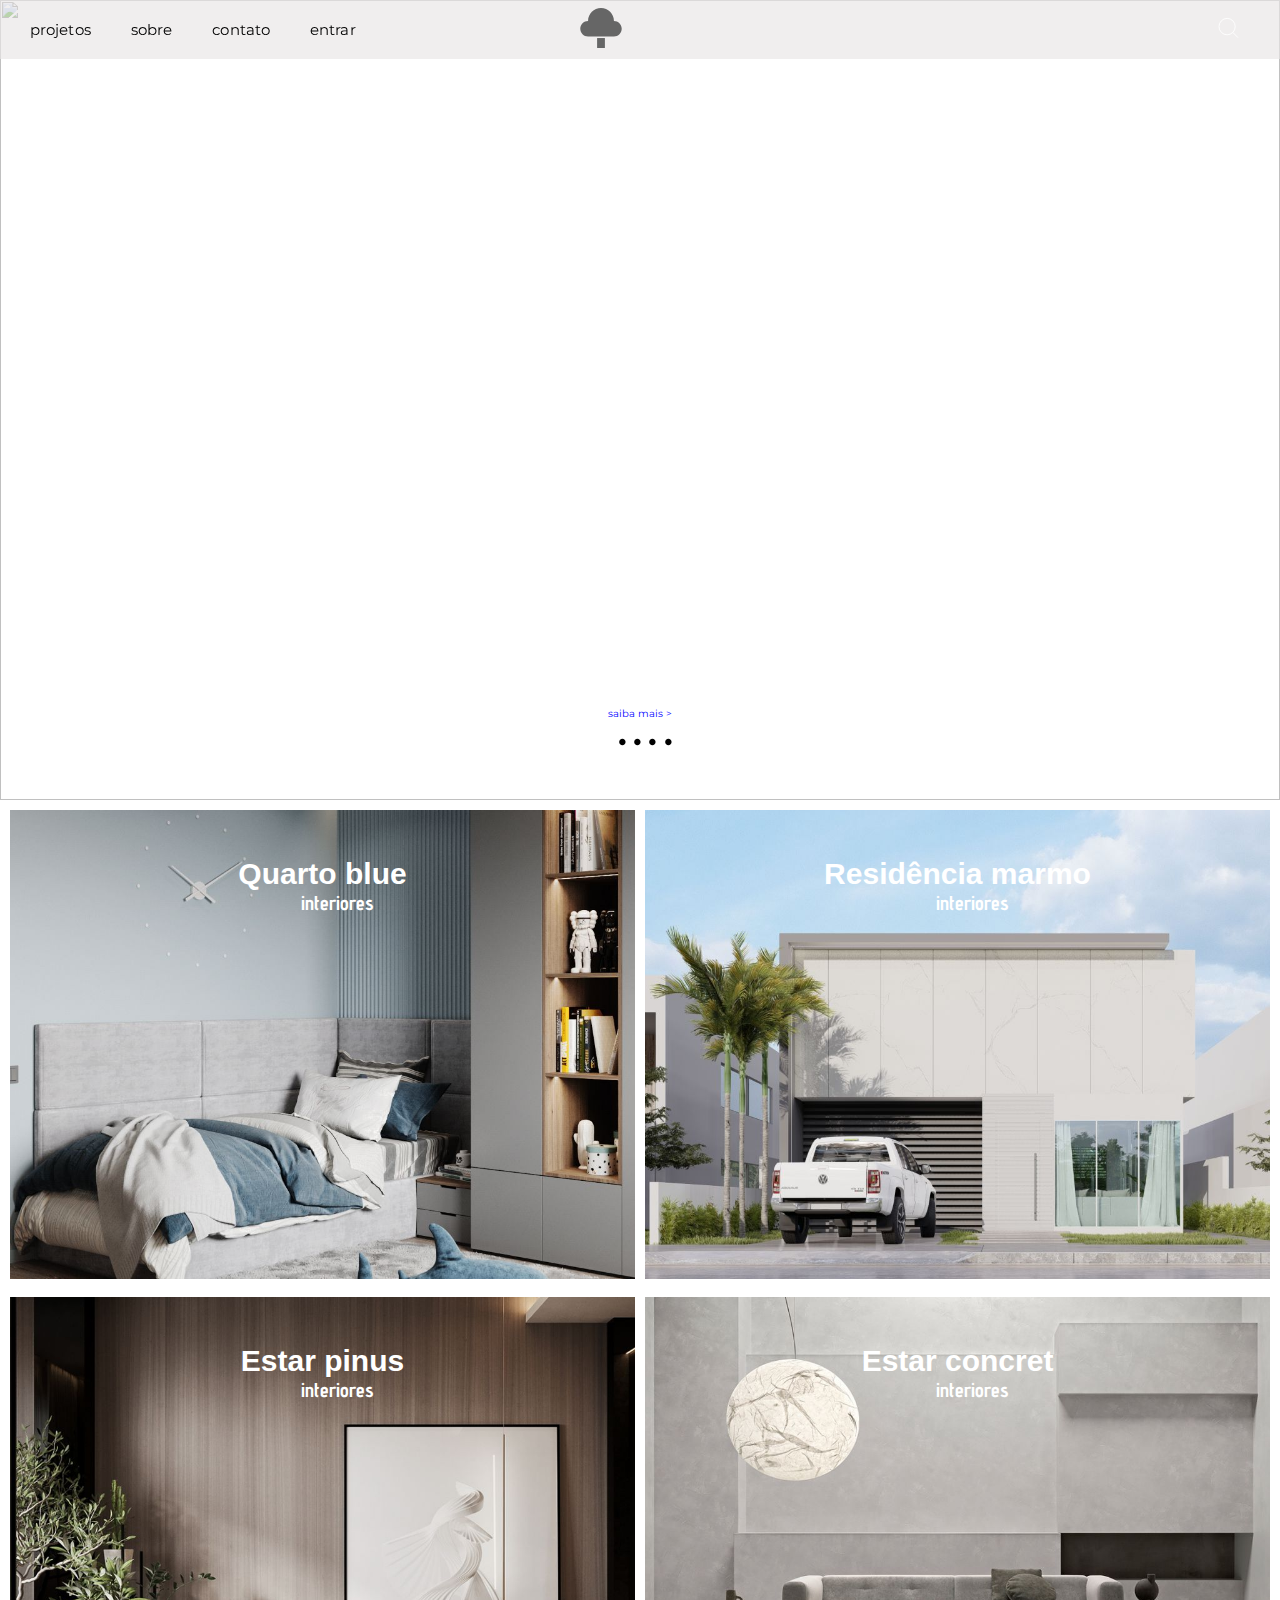
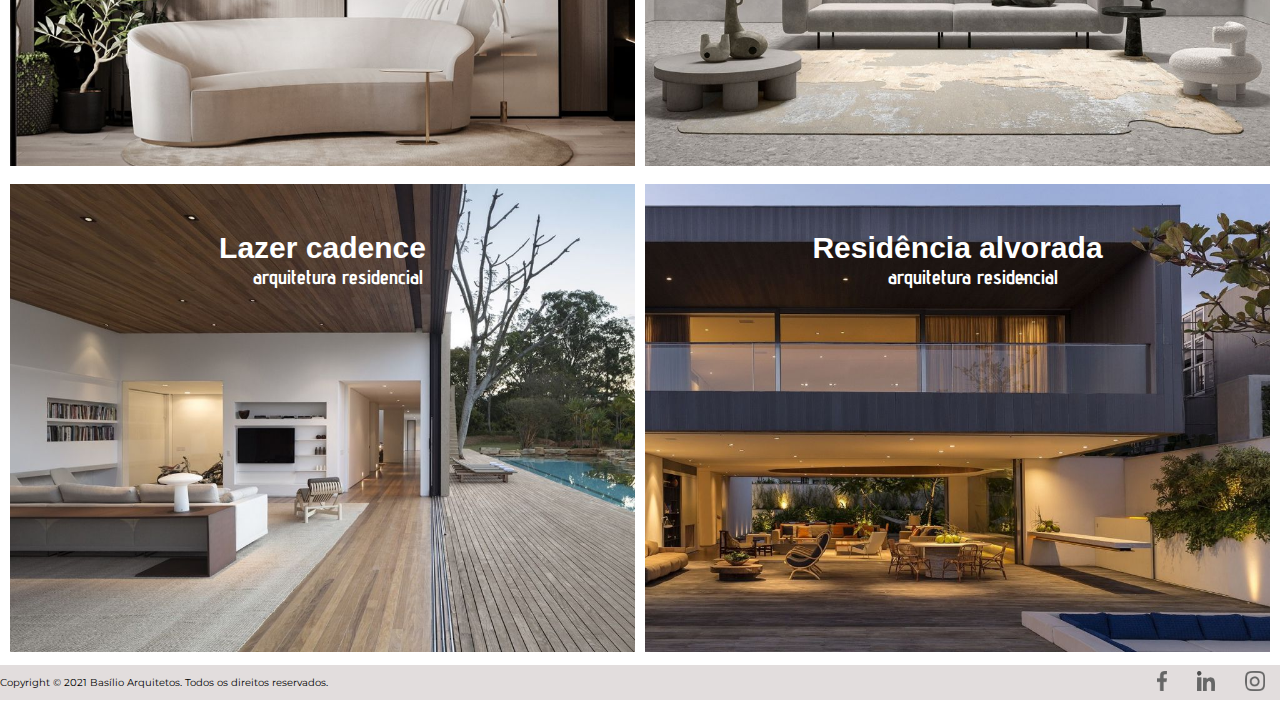
==== commit f6eeba19: "adicionada legenda no slide" ====
--- a/index.html
+++ b/index.html
@@ -4,7 +4,7 @@
     <meta charset="UTF-8">
     <meta http-equiv="X-UA-Compatible" content="IE=edge">
     <meta name="viewport" content="width=device-width, initial-scale=1.0">
-    <link rel = "sortcut icon" href = "./img/LOGOTIPO.ico" type = "image/x-icon" /> 
+    <link rel = "sortcut icon" href = "./img/LOGOTIPO.ico" type = "image/x-icon" />
     <link rel = "stylesheet" href = "./css/Style.css">
     <title>Basílio Arquitetos</title>
 
@@ -17,10 +17,10 @@
                 <div class="nav-list">
                     <div class="hamburger"><div class="bar"></div></div>
                     <ul>
-                        <li><a href="#slideshow">Início</a></li>
-                        <li><a href="#Projetos">Projetos</a></li>
-                        <li><a href="#sobre">Sobre</a></li>
-                        <li><a href="#contato">Contato</a></li>
+                        <li><a href="#Projetos">projetos</a></li>
+                        <li><a href="#Sobre">sobre</a></li>
+                        <li><a href="#contato">contato</a></li>
+                        <li><a href="#entrar">entrar</a></li>
                     </ul>
 
                 </div>
@@ -48,6 +48,9 @@
                 <div class="slide s1">
 
                     <img src="./img/slide1.png" alt="">
+                    <h1>Suíte ewbank</h1>
+                    <h3>interiores</h3>
+                    <a href="">saiba mais ></a>
 
                 </div>
 
--- a/css/Style.css
+++ b/css/Style.css
@@ -78,21 +78,61 @@
 /*Termina o cabeçalho*/
 
 /*Começo Slides*/
+#slideshow {
+	position: relative;
+}
 
 #slideshow .slidershow{
-	
+	position: relative;
+}
+#slideshow .slidershow .slides{
+	position: relative;
+}
+
+#slideshow .slidershow .slides .slide{
+	position: relative;
+}
+
+#slideshow  h1{
+	position: absolute;
+	color: white;
+	font-size: 30px;
+	width: 100%;
+	text-align: center;
+	bottom: 15%;
+}
+
+#slideshow  h3{
+	position: absolute;
+	font-family: 'Advent Pro', sans-serif;
+	color: white;
+	font-size: 20px;
+	width: 100%;
+	text-align: center;
+	bottom: 12%;
+}
+
+#slideshow  a{
+	position: absolute;
+	color: blue;
+	font-size: 10px;
+	width: 100%;
+	left: 0;
+	bottom: 10%;
+	text-align: center;
+
+}
+
+#slideshow .slidershow{
     width: 100%;
     height: 800px;
     overflow: hidden;
-	
-
 }
 
 #slideshow .navigation{
-    position: relative;
-    bottom: 80px;
-    left: 100%;
-    transform: translateX(-50%);
+    position: absolute;
+    bottom: 5%;
+    left: 48%;
     display: flex;
 }
 #slideshow .bar{
@@ -405,6 +445,19 @@
 		width: 100%;
 		height: 400px;
 	}
+
+	#slideshow .navigation{
+		bottom: 0;
+		left: 40%;
+	}
+
+	#slideshow h3{
+		bottom: 10%;
+	}
+
+	#slideshow a{
+		bottom: 7%;
+	}
 	/*Fim Slides*/
 	/*Começa Projetos*/
 	#projetos .projeto h1{
